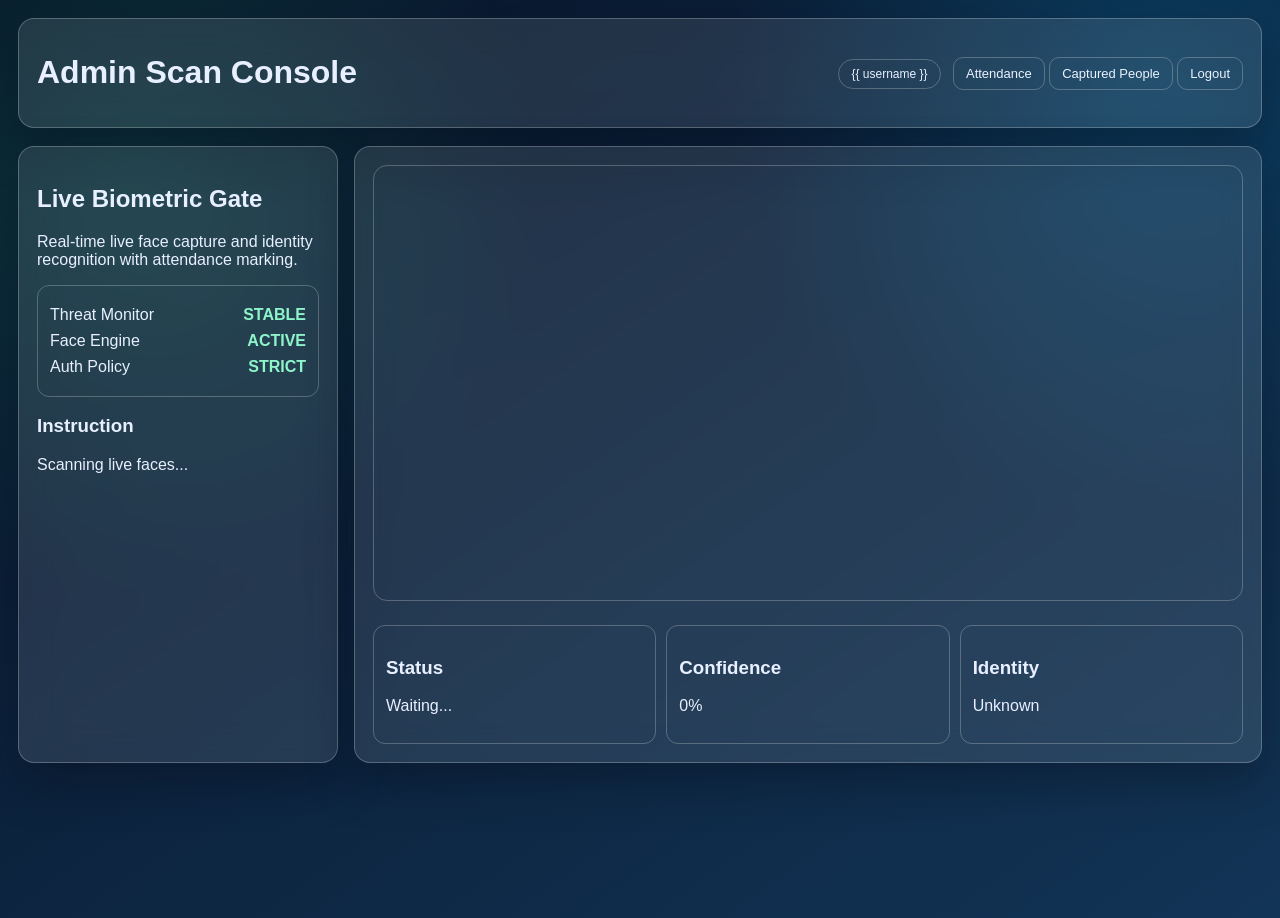
==== templates/index.html @ cda9bb8e "Add files via upload" ====
<!DOCTYPE html>
<html lang="en">
<head>
<meta charset="UTF-8">
<meta name="viewport" content="width=device-width, initial-scale=1.0">
<title>Admin Scan Console</title>
<link rel="stylesheet" href="/static/style.css">
</head>
<body>
<header class="topbar glass">
  <h1>Admin Scan Console</h1>
  <div>
    <span class="chip">{{ username }}</span>
    <a class="btn-link" href="/admin/attendance">Attendance</a>
    <a class="btn-link" href="/admin/people">Captured People</a>
    <a class="btn-link" href="/logout">Logout</a>
  </div>
</header>

<div class="main-container">
  <aside class="left-panel glass">
    <h2>Live Biometric Gate</h2>
    <p>Real-time live face capture and identity recognition with attendance marking.</p>
    <div class="info-card">
      <div class="metric"><span>Threat Monitor</span><span class="green">STABLE</span></div>
      <div class="metric"><span>Face Engine</span><span class="green">ACTIVE</span></div>
      <div class="metric"><span>Auth Policy</span><span class="green">STRICT</span></div>
    </div>
    <div class="instruction">
      <h3>Instruction</h3>
      <p id="instructionText">Scanning live faces...</p>
    </div>
  </aside>

  <section class="right-panel glass">
    <div class="camera-container">
      <video id="video" autoplay playsinline></video>
      <canvas id="overlay"></canvas>
    </div>
    <div class="bottom-panel">
      <div class="status-box"><h3>Status</h3><p id="statusText">Waiting...</p></div>
      <div class="status-box"><h3>Confidence</h3><p id="confidenceText">0%</p></div>
      <div class="status-box"><h3>Identity</h3><p id="userText">Unknown</p></div>
    </div>
  </section>
</div>

<script src="/static/app.js"></script>
</body>
</html>
---- static/style.css ----
:root {
  --bg-1: #071428;
  --bg-2: #123456;
  --surface: rgba(255, 255, 255, 0.1);
  --surface-solid: #f7fafc;
  --line: rgba(255, 255, 255, 0.24);
  --ink: #e8f0ff;
  --ink-dark: #1d2a36;
  --muted: #9bb0cc;
  --brand: #25c38b;
  --brand-2: #08a1e3;
  --danger: #ff6b6b;
}

* { box-sizing: border-box; }

body {
  margin: 0;
  min-height: 100vh;
  font-family: "Aptos", "Segoe UI", sans-serif;
  color: var(--ink);
  background:
    radial-gradient(circle at 10% 20%, rgba(37, 195, 139, 0.16), transparent 30%),
    radial-gradient(circle at 90% 10%, rgba(8, 161, 227, 0.2), transparent 30%),
    linear-gradient(145deg, var(--bg-1), var(--bg-2));
}

.glass {
  backdrop-filter: blur(18px);
  background: var(--surface);
  border: 1px solid var(--line);
  box-shadow: 0 20px 46px rgba(4, 12, 26, 0.38);
}

.auth-body { display: grid; place-items: center; padding: 20px; }

.auth-grid {
  width: min(1100px, 95vw);
  display: grid;
  grid-template-columns: 1.2fr 0.9fr;
  gap: 22px;
}

.brand-panel, .auth-panel {
  border-radius: 24px;
  padding: 34px;
}

.eyebrow {
  letter-spacing: 1.8px;
  font-size: 12px;
  color: #b7c8e2;
  margin: 0 0 12px;
}

.brand-panel h1 { margin: 0; font-size: 44px; line-height: 1.05; }
.lead { color: #ccdcf4; max-width: 54ch; }

.pill-row { margin-top: 24px; display: flex; gap: 10px; flex-wrap: wrap; }
.pill {
  border: 1px solid var(--line);
  border-radius: 999px;
  padding: 8px 12px;
  font-size: 12px;
  color: #dce8ff;
}

.auth-panel h2 { margin: 0 0 8px; }

label { display: block; margin: 12px 0 6px; font-weight: 600; color: #deebff; }

input {
  width: 100%;
  padding: 12px;
  border-radius: 12px;
  border: 1px solid #7e97ba;
  background: rgba(13, 29, 50, 0.66);
  color: #eef5ff;
}

.password-wrap {
  position: relative;
}

.password-wrap input {
  padding-right: 44px;
}

.eye-btn {
  position: absolute;
  right: 8px;
  top: 50%;
  transform: translateY(-50%);
  width: 30px;
  height: 30px;
  border-radius: 8px;
  border: 1px solid rgba(255, 255, 255, 0.35);
  background: rgba(255, 255, 255, 0.12);
  color: #ffffff;
  font-size: 16px;
  cursor: pointer;
  display: grid;
  place-items: center;
  padding: 0;
}

.eye-btn.active-eye {
  border-color: #66e0bd;
  background: rgba(102, 224, 189, 0.2);
}

.btn-primary {
  width: 100%;
  margin-top: 18px;
  border: none;
  border-radius: 12px;
  padding: 12px;
  font-weight: 700;
  color: #03241a;
  background: linear-gradient(90deg, var(--brand), #66e0bd);
  cursor: pointer;
}

.muted { color: var(--muted); }
.small { font-size: 13px; }
.error { color: #ffd1d1; background: rgba(255, 76, 76, 0.24); padding: 10px; border-radius: 10px; }
.auth-linkline {
  margin-top: 12px;
  margin-bottom: 0;
  font-size: 14px;
}

.auth-linkline a {
  color: #ffffff;
  font-weight: 800;
  text-decoration: underline;
  text-decoration-thickness: 2px;
  text-underline-offset: 3px;
}

.role-switch { margin-top: 14px; display: flex; gap: 10px; }
.role-switch a,
.btn-link {
  text-decoration: none;
  color: #eaf2ff;
  border: 1px solid var(--line);
  border-radius: 10px;
  padding: 8px 12px;
  font-size: 13px;
}
.role-switch a.active { background: rgba(37, 195, 139, 0.24); border-color: #47e2b0; }

.topbar {
  margin: 18px;
  border-radius: 16px;
  padding: 14px 18px;
  display: flex;
  justify-content: space-between;
  align-items: center;
}

.main-container, .register-layout, .attendance-grid {
  padding: 0 18px 18px;
  display: grid;
  gap: 16px;
}

.main-container { grid-template-columns: 320px 1fr; }
.register-layout, .attendance-grid { grid-template-columns: 1fr 1.2fr; }

.left-panel, .right-panel, .card {
  border-radius: 16px;
  padding: 18px;
}

.info-card, .status-box, .saved-details {
  margin-top: 12px;
  border: 1px solid var(--line);
  border-radius: 12px;
  padding: 12px;
}

.metric { display: flex; justify-content: space-between; margin: 8px 0; }
.green { color: #8ef5cb; font-weight: 700; }

.camera-container {
  position: relative;
  border: 1px solid var(--line);
  border-radius: 14px;
  overflow: hidden;
}

video, canvas { width: 100%; display: block; }
#overlay { position: absolute; left: 0; top: 0; }
.bottom-panel { display: grid; grid-template-columns: repeat(3, 1fr); gap: 10px; margin-top: 12px; }

table {
  width: 100%;
  border-collapse: collapse;
  color: #eaf2ff;
}

th, td {
  border-bottom: 1px solid rgba(255,255,255,0.2);
  text-align: left;
  padding: 10px;
  font-size: 14px;
}

.chip {
  border: 1px solid var(--line);
  border-radius: 99px;
  padding: 7px 12px;
  font-size: 12px;
  margin-right: 8px;
}

.hidden { display: none; }

@media (max-width: 980px) {
  .auth-grid, .main-container, .register-layout, .attendance-grid { grid-template-columns: 1fr; }
  .brand-panel h1 { font-size: 34px; }
}
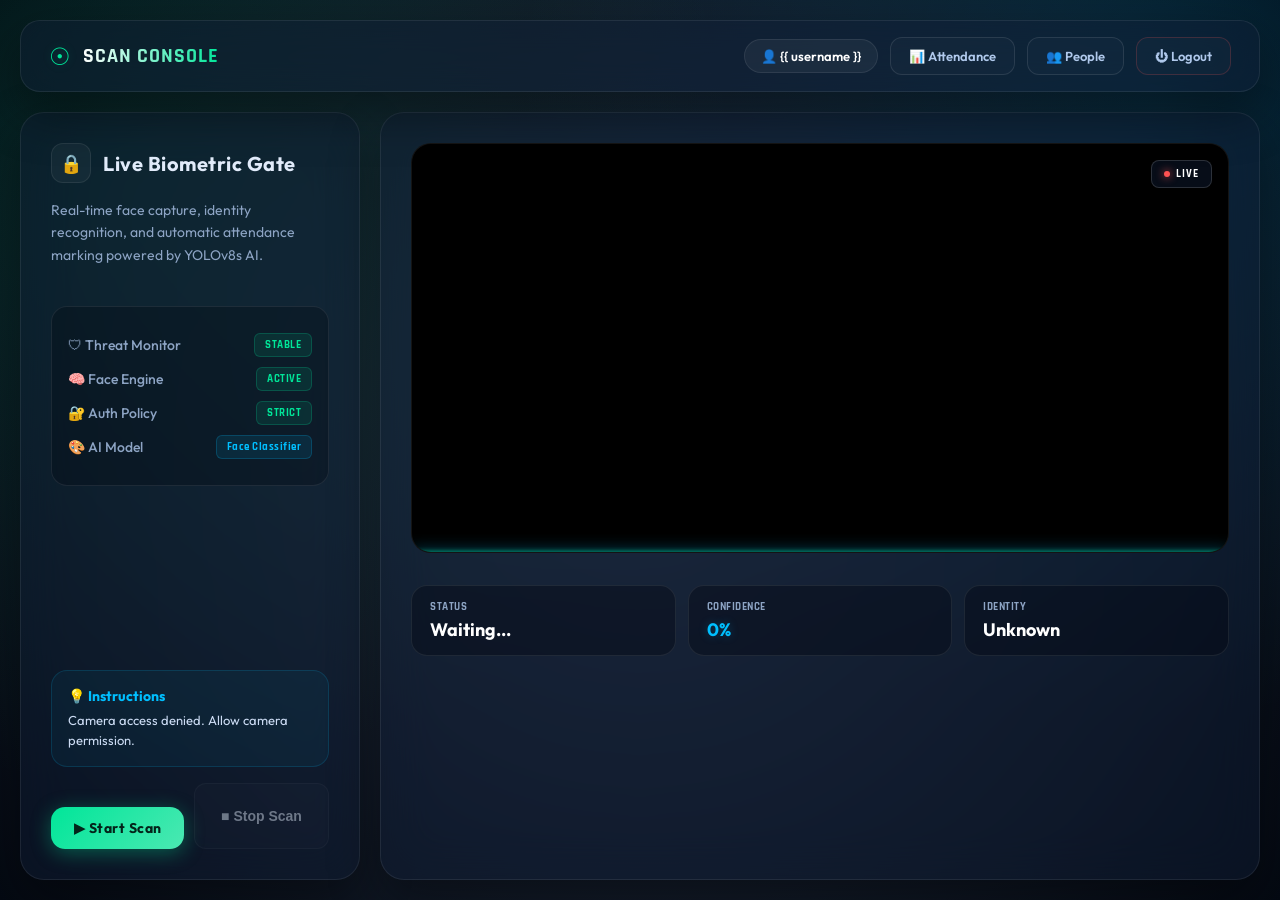
==== commit 4c612343: "feat: add full AegisAI source — YOLOv8s face classifier, liveness engine, Flask app" ====
--- a/templates/index.html
+++ b/templates/index.html
@@ -1,50 +1,79 @@
-<!DOCTYPE html>
-<html lang="en">
-<head>
-<meta charset="UTF-8">
-<meta name="viewport" content="width=device-width, initial-scale=1.0">
-<title>Admin Scan Console</title>
-<link rel="stylesheet" href="/static/style.css">
-</head>
-<body>
-<header class="topbar glass">
-  <h1>Admin Scan Console</h1>
-  <div>
-    <span class="chip">{{ username }}</span>
-    <a class="btn-link" href="/admin/attendance">Attendance</a>
-    <a class="btn-link" href="/admin/people">Captured People</a>
-    <a class="btn-link" href="/logout">Logout</a>
-  </div>
-</header>
-
-<div class="main-container">
-  <aside class="left-panel glass">
-    <h2>Live Biometric Gate</h2>
-    <p>Real-time live face capture and identity recognition with attendance marking.</p>
-    <div class="info-card">
-      <div class="metric"><span>Threat Monitor</span><span class="green">STABLE</span></div>
-      <div class="metric"><span>Face Engine</span><span class="green">ACTIVE</span></div>
-      <div class="metric"><span>Auth Policy</span><span class="green">STRICT</span></div>
-    </div>
-    <div class="instruction">
-      <h3>Instruction</h3>
-      <p id="instructionText">Scanning live faces...</p>
-    </div>
-  </aside>
-
-  <section class="right-panel glass">
-    <div class="camera-container">
-      <video id="video" autoplay playsinline></video>
-      <canvas id="overlay"></canvas>
-    </div>
-    <div class="bottom-panel">
-      <div class="status-box"><h3>Status</h3><p id="statusText">Waiting...</p></div>
-      <div class="status-box"><h3>Confidence</h3><p id="confidenceText">0%</p></div>
-      <div class="status-box"><h3>Identity</h3><p id="userText">Unknown</p></div>
-    </div>
-  </section>
-</div>
-
-<script src="/static/app.js"></script>
-</body>
-</html>
+<!DOCTYPE html>
+<html lang="en">
+<head>
+<meta charset="UTF-8">
+<meta name="viewport" content="width=device-width, initial-scale=1.0">
+<meta name="description" content="AegisAI Admin Scan Console - Real-time biometric face authentication dashboard">
+<title>Scan Console | AegisAI FaceAuth</title>
+<link rel="stylesheet" href="/static/style.css">
+</head>
+<body>
+<header class="topbar glass">
+  <div class="topbar-brand">
+    <span class="topbar-icon">&#9737;</span>
+    <h1>Scan Console</h1>
+  </div>
+  <nav class="topbar-nav">
+    <span class="chip">&#128100; {{ username }}</span>
+    <a class="btn-link" href="/admin/attendance">&#128202; Attendance</a>
+    <a class="btn-link" href="/admin/people">&#128101; People</a>
+    <a class="btn-link btn-link-danger" href="/logout">&#9211; Logout</a>
+  </nav>
+</header>
+
+<div class="main-container">
+  <aside class="left-panel glass">
+    <div class="panel-header">
+      <span class="panel-icon">&#128274;</span>
+      <h2>Live Biometric Gate</h2>
+    </div>
+    <p class="panel-desc">Real-time face capture, identity recognition, and automatic attendance marking powered by YOLOv8s AI.</p>
+
+    <div class="info-card">
+      <div class="metric"><span class="metric-label">&#128737; Threat Monitor</span><span class="metric-badge badge-green">STABLE</span></div>
+      <div class="metric"><span class="metric-label">&#129504; Face Engine</span><span class="metric-badge badge-green">ACTIVE</span></div>
+      <div class="metric"><span class="metric-label">&#128272; Auth Policy</span><span class="metric-badge badge-green">STRICT</span></div>
+      <div class="metric"><span class="metric-label">&#127912; AI Model</span><span class="metric-badge badge-cyan">Face Classifier</span></div>
+    </div>
+
+    <div class="instruction-card">
+      <h3>&#128161; Instructions</h3>
+      <p id="instructionText">Press Start to begin face scanning.</p>
+    </div>
+
+    <div class="scan-controls">
+      <button class="btn-primary btn-scan" id="startScanBtn" type="button">&#9654; Start Scan</button>
+      <button class="btn-secondary btn-scan" id="stopScanBtn" type="button" disabled>&#9632; Stop Scan</button>
+    </div>
+  </aside>
+
+  <section class="right-panel glass">
+    <div id="trainingBanner" class="training-banner hidden">
+      <span class="pulse-dot"></span>
+      YOLOv8s Face Engine training in progress &mdash; model will auto-reload in ~45s...
+    </div>
+    <div class="camera-container">
+      <video id="video" autoplay playsinline></video>
+      <canvas id="overlay"></canvas>
+      <div class="camera-badge glass">LIVE</div>
+    </div>
+    <div class="bottom-panel">
+      <div class="status-box">
+        <div class="status-label">Status</div>
+        <div class="status-value" id="statusText">Waiting...</div>
+      </div>
+      <div class="status-box">
+        <div class="status-label">Confidence</div>
+        <div class="status-value status-value-accent" id="confidenceText">0%</div>
+      </div>
+      <div class="status-box">
+        <div class="status-label">Identity</div>
+        <div class="status-value" id="userText">Unknown</div>
+      </div>
+    </div>
+  </section>
+</div>
+
+<script src="/static/app.js"></script>
+</body>
+</html>
--- a/static/style.css
+++ b/static/style.css
@@ -1,81 +1,181 @@
+@import url('https://fonts.googleapis.com/css2?family=Outfit:wght@300;400;500;600;700;800&family=Rajdhani:wght@500;600;700&display=swap');
+
 :root {
-  --bg-1: #071428;
-  --bg-2: #123456;
-  --surface: rgba(255, 255, 255, 0.1);
-  --surface-solid: #f7fafc;
-  --line: rgba(255, 255, 255, 0.24);
-  --ink: #e8f0ff;
-  --ink-dark: #1d2a36;
-  --muted: #9bb0cc;
-  --brand: #25c38b;
-  --brand-2: #08a1e3;
-  --danger: #ff6b6b;
-}
-
-* { box-sizing: border-box; }
+  --bg-1: #060d19;
+  --bg-2: #0b192e;
+  --surface: rgba(16, 30, 54, 0.45);
+  --surface-solid: #0d1e36;
+  --line: rgba(255, 255, 255, 0.08);
+  --ink: #e2ecfb;
+  --ink-dark: #070d19;
+  --muted: #8da4c4;
+  --brand: #00e699;
+  --brand-2: #00bfff;
+  --danger: #ff5252;
+  --glow-brand: rgba(0, 230, 153, 0.25);
+  --glow-brand-2: rgba(0, 191, 255, 0.25);
+  --glow-danger: rgba(255, 82, 82, 0.25);
+}
+
+/* Custom Scrollbar */
+::-webkit-scrollbar {
+  width: 8px;
+  height: 8px;
+}
+::-webkit-scrollbar-track {
+  background: var(--bg-1);
+}
+::-webkit-scrollbar-thumb {
+  background: var(--surface-solid);
+  border-radius: 4px;
+  border: 1px solid var(--line);
+}
+::-webkit-scrollbar-thumb:hover {
+  background: var(--brand-2);
+}
+
+* { 
+  box-sizing: border-box; 
+  margin: 0;
+  padding: 0;
+}
 
 body {
-  margin: 0;
   min-height: 100vh;
-  font-family: "Aptos", "Segoe UI", sans-serif;
+  font-family: "Outfit", "Segoe UI", sans-serif;
   color: var(--ink);
   background:
-    radial-gradient(circle at 10% 20%, rgba(37, 195, 139, 0.16), transparent 30%),
-    radial-gradient(circle at 90% 10%, rgba(8, 161, 227, 0.2), transparent 30%),
-    linear-gradient(145deg, var(--bg-1), var(--bg-2));
-}
-
+    radial-gradient(circle at 10% 20%, rgba(0, 230, 153, 0.12), transparent 45%),
+    radial-gradient(circle at 90% 10%, rgba(0, 191, 255, 0.15), transparent 45%),
+    radial-gradient(circle at 50% 50%, rgba(11, 25, 46, 0.9), #040912);
+  display: flex;
+  flex-direction: column;
+  overflow-x: hidden;
+}
+
+/* Glassmorphism base */
 .glass {
-  backdrop-filter: blur(18px);
+  backdrop-filter: blur(24px);
+  -webkit-backdrop-filter: blur(24px);
   background: var(--surface);
   border: 1px solid var(--line);
-  box-shadow: 0 20px 46px rgba(4, 12, 26, 0.38);
-}
-
-.auth-body { display: grid; place-items: center; padding: 20px; }
+  box-shadow: 0 20px 50px rgba(0, 0, 0, 0.4);
+  transition: all 0.35s cubic-bezier(0.16, 1, 0.3, 1);
+}
+
+/* Auth Screens */
+.auth-body { 
+  display: grid; 
+  place-items: center; 
+  padding: 20px; 
+  min-height: 100vh; 
+}
 
 .auth-grid {
   width: min(1100px, 95vw);
   display: grid;
-  grid-template-columns: 1.2fr 0.9fr;
-  gap: 22px;
+  grid-template-columns: 1.1fr 0.9fr;
+  gap: 24px;
 }
 
 .brand-panel, .auth-panel {
-  border-radius: 24px;
-  padding: 34px;
+  border-radius: 28px;
+  padding: 42px;
+  display: flex;
+  flex-direction: column;
+  justify-content: center;
+}
+
+.brand-panel {
+  border: 1px solid rgba(0, 230, 153, 0.2);
+  box-shadow: 0 0 40px rgba(0, 230, 153, 0.05);
 }
 
 .eyebrow {
-  letter-spacing: 1.8px;
+  letter-spacing: 2px;
+  font-size: 11px;
+  font-weight: 700;
+  color: var(--brand);
+  margin: 0 0 16px;
+  font-family: 'Rajdhani', sans-serif;
+  text-transform: uppercase;
+}
+
+.brand-panel h1 { 
+  margin: 0 0 16px; 
+  font-size: 48px; 
+  line-height: 1.1; 
+  font-weight: 800; 
+  background: linear-gradient(135deg, #ffffff 40%, var(--brand) 100%);
+  -webkit-background-clip: text;
+  -webkit-text-fill-color: transparent;
+}
+
+.lead { 
+  color: #ccdcf4; 
+  max-width: 54ch; 
+  font-size: 16px; 
+  line-height: 1.6; 
+  margin-bottom: 12px;
+}
+
+.pill-row { 
+  margin-top: 28px; 
+  display: flex; 
+  gap: 10px; 
+  flex-wrap: wrap; 
+}
+
+.pill {
+  border: 1px solid var(--line);
+  background: rgba(255, 255, 255, 0.02);
+  border-radius: 999px;
+  padding: 8px 16px;
   font-size: 12px;
-  color: #b7c8e2;
-  margin: 0 0 12px;
-}
-
-.brand-panel h1 { margin: 0; font-size: 44px; line-height: 1.05; }
-.lead { color: #ccdcf4; max-width: 54ch; }
-
-.pill-row { margin-top: 24px; display: flex; gap: 10px; flex-wrap: wrap; }
-.pill {
-  border: 1px solid var(--line);
-  border-radius: 999px;
-  padding: 8px 12px;
-  font-size: 12px;
-  color: #dce8ff;
-}
-
-.auth-panel h2 { margin: 0 0 8px; }
-
-label { display: block; margin: 12px 0 6px; font-weight: 600; color: #deebff; }
+  color: #ccdcf4;
+  font-weight: 500;
+  transition: all 0.2s ease;
+}
+
+.pill:hover {
+  background: rgba(0, 230, 153, 0.08);
+  border-color: rgba(0, 230, 153, 0.3);
+  color: #ffffff;
+  box-shadow: 0 0 12px rgba(0, 230, 153, 0.2);
+}
+
+.auth-panel h2 { 
+  margin: 0 0 6px; 
+  font-weight: 700; 
+  font-size: 28px; 
+}
+
+label { 
+  display: block; 
+  margin: 16px 0 6px; 
+  font-weight: 600; 
+  color: #ccdcf4; 
+  font-size: 13px; 
+  letter-spacing: 0.5px; 
+}
 
 input {
   width: 100%;
-  padding: 12px;
-  border-radius: 12px;
-  border: 1px solid #7e97ba;
-  background: rgba(13, 29, 50, 0.66);
-  color: #eef5ff;
+  padding: 14px 16px;
+  border-radius: 14px;
+  border: 1px solid rgba(255, 255, 255, 0.15);
+  background: rgba(4, 9, 18, 0.7);
+  color: #ffffff;
+  font-family: inherit;
+  font-size: 14px;
+  transition: all 0.25s ease;
+}
+
+input:focus {
+  outline: none;
+  border-color: var(--brand);
+  box-shadow: 0 0 16px var(--glow-brand);
+  background: rgba(4, 9, 18, 0.9);
 }
 
 .password-wrap {
@@ -83,141 +183,884 @@
 }
 
 .password-wrap input {
-  padding-right: 44px;
+  padding-right: 48px;
 }
 
 .eye-btn {
   position: absolute;
-  right: 8px;
+  right: 10px;
   top: 50%;
   transform: translateY(-50%);
-  width: 30px;
-  height: 30px;
-  border-radius: 8px;
-  border: 1px solid rgba(255, 255, 255, 0.35);
-  background: rgba(255, 255, 255, 0.12);
+  width: 32px;
+  height: 32px;
+  border-radius: 10px;
+  border: 1px solid rgba(255, 255, 255, 0.12);
+  background: rgba(255, 255, 255, 0.05);
   color: #ffffff;
   font-size: 16px;
   cursor: pointer;
   display: grid;
   place-items: center;
   padding: 0;
+  transition: all 0.2s ease;
+}
+
+.eye-btn:hover {
+  background: rgba(255, 255, 255, 0.12);
+  border-color: rgba(255, 255, 255, 0.25);
 }
 
 .eye-btn.active-eye {
-  border-color: #66e0bd;
-  background: rgba(102, 224, 189, 0.2);
+  border-color: var(--brand);
+  background: rgba(0, 230, 153, 0.15);
+  color: var(--brand);
+  box-shadow: 0 0 8px rgba(0, 230, 153, 0.3);
 }
 
 .btn-primary {
   width: 100%;
-  margin-top: 18px;
+  margin-top: 24px;
   border: none;
-  border-radius: 12px;
-  padding: 12px;
-  font-weight: 700;
+  border-radius: 14px;
+  padding: 15px;
+  font-weight: 700;
+  font-size: 15px;
   color: #03241a;
-  background: linear-gradient(90deg, var(--brand), #66e0bd);
+  background: linear-gradient(135deg, var(--brand), #4be8b2);
   cursor: pointer;
+  transition: all 0.3s cubic-bezier(0.16, 1, 0.3, 1);
+  box-shadow: 0 4px 20px rgba(0, 230, 153, 0.35);
+  font-family: inherit;
+  letter-spacing: 0.5px;
+}
+
+.btn-primary:hover {
+  transform: translateY(-2px);
+  box-shadow: 0 8px 30px rgba(0, 230, 153, 0.55);
+}
+
+.btn-primary:active {
+  transform: translateY(1px);
 }
 
 .muted { color: var(--muted); }
 .small { font-size: 13px; }
-.error { color: #ffd1d1; background: rgba(255, 76, 76, 0.24); padding: 10px; border-radius: 10px; }
+.error { 
+  color: #ffcccc; 
+  background: rgba(255, 82, 82, 0.18); 
+  padding: 12px; 
+  border-radius: 12px; 
+  border: 1px solid rgba(255, 82, 82, 0.3); 
+  font-size: 14px; 
+  margin: 12px 0; 
+}
+
 .auth-linkline {
-  margin-top: 12px;
+  margin-top: 14px;
   margin-bottom: 0;
+  font-size: 13px;
+  text-align: center;
+}
+
+.auth-linkline a {
+  color: #b0c9ec;
+  font-weight: 600;
+  text-decoration: none;
+  transition: color 0.2s ease;
+}
+
+.auth-linkline a:hover {
+  color: #ffffff;
+  text-decoration: underline;
+  text-underline-offset: 3px;
+}
+
+.role-switch { 
+  margin-top: 20px; 
+  display: flex; 
+  gap: 10px; 
+  justify-content: center; 
+}
+
+.role-switch a, .btn-link {
+  text-decoration: none;
+  color: #b0c9ec;
+  border: 1px solid rgba(255, 255, 255, 0.1);
+  border-radius: 12px;
+  padding: 10px 18px;
+  font-size: 13px;
+  font-weight: 600;
+  background: rgba(255, 255, 255, 0.02);
+  transition: all 0.25s ease;
+  display: inline-flex;
+  align-items: center;
+  gap: 8px;
+}
+
+.role-switch a:hover, .btn-link:hover {
+  border-color: var(--brand-2);
+  color: #ffffff;
+  background: rgba(0, 191, 255, 0.08);
+  box-shadow: 0 0 12px var(--glow-brand-2);
+}
+
+.role-switch a.active {
+  background: rgba(0, 230, 153, 0.12);
+  border-color: var(--brand);
+  color: #ffffff;
+  box-shadow: 0 0 12px rgba(0, 230, 153, 0.25);
+}
+
+.btn-link-danger {
+  border-color: rgba(255, 82, 82, 0.2) !important;
+}
+
+.btn-link-danger:hover {
+  border-color: var(--danger) !important;
+  background: rgba(255, 82, 82, 0.1) !important;
+  box-shadow: 0 0 12px var(--glow-danger) !important;
+}
+
+/* Topbar Header styling */
+.topbar {
+  margin: 20px;
+  border-radius: 20px;
+  padding: 16px 28px;
+  display: flex;
+  justify-content: space-between;
+  align-items: center;
+  z-index: 10;
+}
+
+.topbar-brand {
+  display: flex;
+  align-items: center;
+  gap: 12px;
+}
+
+.topbar-icon {
+  font-size: 24px;
+  color: var(--brand);
+  text-shadow: 0 0 10px var(--glow-brand);
+}
+
+.topbar-brand h1 {
+  font-size: 20px;
+  font-weight: 700;
+  font-family: 'Rajdhani', sans-serif;
+  letter-spacing: 1px;
+  text-transform: uppercase;
+  background: linear-gradient(90deg, #fff, var(--brand));
+  -webkit-background-clip: text;
+  -webkit-text-fill-color: transparent;
+}
+
+.topbar-nav {
+  display: flex;
+  align-items: center;
+  gap: 12px;
+}
+
+.chip {
+  border: 1px solid var(--line);
+  background: rgba(255, 255, 255, 0.05);
+  border-radius: 99px;
+  padding: 8px 16px;
+  font-size: 13px;
+  color: #ffffff;
+  font-weight: 600;
+  display: inline-flex;
+  align-items: center;
+  gap: 6px;
+}
+
+/* Layout Grids */
+.main-container, .register-layout, .attendance-grid, .people-grid {
+  padding: 0 20px 20px;
+  display: grid;
+  gap: 20px;
+  flex: 1;
+}
+
+.main-container { grid-template-columns: 340px 1fr; }
+.register-layout, .attendance-grid { grid-template-columns: 1fr 1.2fr; }
+.people-grid { grid-template-columns: 1fr; }
+
+/* Panels & Cards */
+.left-panel, .right-panel, .card {
+  border-radius: 24px;
+  padding: 30px;
+  display: flex;
+  flex-direction: column;
+}
+
+.card-header, .panel-header {
+  display: flex;
+  align-items: center;
+  gap: 12px;
+  margin-bottom: 16px;
+}
+
+.card-icon, .panel-icon {
+  width: 40px;
+  height: 40px;
+  border-radius: 12px;
+  background: rgba(255, 255, 255, 0.04);
+  border: 1px solid var(--line);
+  display: grid;
+  place-items: center;
+  font-size: 18px;
+}
+
+.card-icon-green {
+  border-color: rgba(0, 230, 153, 0.2);
+  color: var(--brand);
+}
+
+.card-icon-red {
+  border-color: rgba(255, 82, 82, 0.2);
+  color: var(--danger);
+}
+
+.card-header h2, .panel-header h2 {
+  font-size: 20px;
+  font-weight: 700;
+  letter-spacing: 0.5px;
+}
+
+.panel-desc {
   font-size: 14px;
-}
-
-.auth-linkline a {
-  color: #ffffff;
-  font-weight: 800;
-  text-decoration: underline;
-  text-decoration-thickness: 2px;
-  text-underline-offset: 3px;
-}
-
-.role-switch { margin-top: 14px; display: flex; gap: 10px; }
-.role-switch a,
-.btn-link {
-  text-decoration: none;
-  color: #eaf2ff;
-  border: 1px solid var(--line);
-  border-radius: 10px;
-  padding: 8px 12px;
+  color: var(--muted);
+  line-height: 1.6;
+  margin-bottom: 24px;
+}
+
+/* Info metrics styling */
+.info-card, .status-box, .saved-details {
+  margin-top: 16px;
+  border: 1px solid var(--line);
+  border-radius: 16px;
+  padding: 16px;
+  background: rgba(4, 9, 18, 0.3);
+}
+
+.metric { 
+  display: flex; 
+  justify-content: space-between; 
+  align-items: center;
+  margin: 10px 0; 
+  font-size: 14px;
+}
+
+.metric-label {
+  color: var(--muted);
+  font-weight: 500;
+}
+
+.metric-badge {
+  font-size: 11px;
+  font-weight: 700;
+  padding: 4px 10px;
+  border-radius: 6px;
+  font-family: 'Rajdhani', sans-serif;
+  letter-spacing: 0.5px;
+}
+
+.badge-green {
+  background: rgba(0, 230, 153, 0.1);
+  color: var(--brand);
+  border: 1px solid rgba(0, 230, 153, 0.2);
+}
+
+.badge-cyan {
+  background: rgba(0, 191, 255, 0.1);
+  color: var(--brand-2);
+  border: 1px solid rgba(0, 191, 255, 0.2);
+}
+
+.green { 
+  color: var(--brand); 
+  font-weight: 700; 
+}
+
+/* Instruction box */
+.instruction-card {
+  margin-top: auto;
+  padding: 16px;
+  background: rgba(0, 191, 255, 0.05);
+  border: 1px solid rgba(0, 191, 255, 0.15);
+  border-radius: 16px;
+}
+
+.instruction-card h3 {
+  font-size: 14px;
+  color: var(--brand-2);
+  margin-bottom: 6px;
+  font-weight: 700;
+}
+
+.instruction-card p {
   font-size: 13px;
-}
-.role-switch a.active { background: rgba(37, 195, 139, 0.24); border-color: #47e2b0; }
-
-.topbar {
-  margin: 18px;
+  color: #ccdcf4;
+  line-height: 1.5;
+}
+
+/* Biometric Scanner view */
+.camera-container {
+  position: relative;
+  border: 1px solid var(--line);
+  border-radius: 20px;
+  overflow: hidden;
+  box-shadow: inset 0 0 40px rgba(0, 0, 0, 0.6);
+  background: #000;
+}
+
+video, canvas { 
+  width: 100%; 
+  display: block; 
+}
+
+#overlay { 
+  position: absolute; 
+  left: 0; 
+  top: 0; 
+  pointer-events: none;
+}
+
+/* Custom Holographic Scan Laser overlay */
+.camera-container::after {
+  content: "";
+  position: absolute;
+  left: 0;
+  right: 0;
+  height: 3px;
+  background: linear-gradient(90deg, transparent, var(--brand-2), var(--brand), var(--brand-2), transparent);
+  box-shadow: 0 0 15px var(--brand-2), 0 0 5px var(--brand);
+  animation: laser-scan 3.5s infinite linear;
+  pointer-events: none;
+}
+
+@keyframes laser-scan {
+  0% { top: 0%; opacity: 0; }
+  5% { opacity: 0.8; }
+  95% { opacity: 0.8; }
+  100% { top: 100%; opacity: 0; }
+}
+
+.camera-badge {
+  position: absolute;
+  top: 16px;
+  right: 16px;
+  padding: 6px 12px;
+  border-radius: 8px;
+  font-size: 11px;
+  font-weight: 700;
+  font-family: 'Rajdhani', sans-serif;
+  letter-spacing: 1px;
+  color: #fff;
+  border-color: rgba(255, 255, 255, 0.15);
+  box-shadow: 0 4px 12px rgba(0, 0, 0, 0.35);
+  display: flex;
+  align-items: center;
+  gap: 6px;
+}
+
+.camera-badge::before {
+  content: "";
+  width: 6px;
+  height: 6px;
+  background-color: var(--danger);
+  border-radius: 50%;
+  display: inline-block;
+  box-shadow: 0 0 8px var(--danger);
+  animation: blink-dot 1s infinite ease-in-out;
+}
+
+/* Status block under camera */
+.bottom-panel { 
+  display: grid; 
+  grid-template-columns: repeat(3, 1fr); 
+  gap: 12px; 
+  margin-top: 16px; 
+}
+
+.status-box {
+  background: rgba(4, 9, 18, 0.4);
+  border: 1px solid var(--line);
   border-radius: 16px;
   padding: 14px 18px;
-  display: flex;
-  justify-content: space-between;
-  align-items: center;
-}
-
-.main-container, .register-layout, .attendance-grid {
-  padding: 0 18px 18px;
+  transition: all 0.3s ease;
+}
+
+.status-box:hover {
+  border-color: var(--line);
+  background: rgba(16, 30, 54, 0.55);
+}
+
+.status-label {
+  font-size: 11px;
+  font-weight: 700;
+  font-family: 'Rajdhani', sans-serif;
+  text-transform: uppercase;
+  color: var(--muted);
+  letter-spacing: 0.5px;
+  margin-bottom: 4px;
+}
+
+.status-value {
+  font-size: 18px;
+  font-weight: 700;
+  color: #ffffff;
+}
+
+.status-value-accent {
+  color: var(--brand-2);
+  text-shadow: 0 0 10px var(--glow-brand-2);
+}
+
+/* Stage System styling */
+.stage-list {
+  display: flex;
+  flex-direction: column;
+  gap: 12px;
+  margin-bottom: 24px;
+}
+
+.stage-item {
+  display: flex;
+  align-items: center;
+  gap: 16px;
+  padding: 14px;
+  border-radius: 14px;
+  background: rgba(255, 255, 255, 0.02);
+  border: 1px solid var(--line);
+  transition: all 0.3s cubic-bezier(0.16, 1, 0.3, 1);
+}
+
+.stage-item:hover {
+  background: rgba(255, 255, 255, 0.04);
+}
+
+.stage-active {
+  background: rgba(0, 191, 255, 0.05);
+  border-color: rgba(0, 191, 255, 0.3);
+  box-shadow: 0 0 16px rgba(0, 191, 255, 0.1);
+  transform: translateX(4px);
+}
+
+.stage-num {
+  width: 32px;
+  height: 32px;
+  border-radius: 50%;
+  border: 1px solid var(--line);
+  background: rgba(255, 255, 255, 0.05);
   display: grid;
-  gap: 16px;
-}
-
-.main-container { grid-template-columns: 320px 1fr; }
-.register-layout, .attendance-grid { grid-template-columns: 1fr 1.2fr; }
-
-.left-panel, .right-panel, .card {
+  place-items: center;
+  font-size: 14px;
+  font-weight: 700;
+  font-family: 'Rajdhani', sans-serif;
+  color: var(--muted);
+  transition: all 0.3s ease;
+}
+
+.stage-num-final {
+  border-color: rgba(0, 230, 153, 0.2);
+  color: var(--brand);
+}
+
+.stage-num-active {
+  background: var(--brand-2);
+  border-color: var(--brand-2);
+  color: var(--ink-dark);
+  box-shadow: 0 0 12px var(--glow-brand-2);
+}
+
+.badge-current {
+  display: inline-block;
+  background: rgba(0, 191, 255, 0.15);
+  border: 1px solid rgba(0, 191, 255, 0.3);
+  color: var(--brand-2);
+  font-size: 10px;
+  font-weight: 700;
+  padding: 2px 6px;
+  border-radius: 4px;
+  text-transform: uppercase;
+  margin-left: 8px;
+  letter-spacing: 0.5px;
+}
+
+.stage-message {
+  text-align: center;
+  font-size: 13px;
+  margin-top: 14px;
+  font-weight: 500;
+}
+
+/* Tables styling */
+.table-wrap {
+  width: 100%;
+  overflow-x: auto;
+  border: 1px solid var(--line);
   border-radius: 16px;
-  padding: 18px;
-}
-
-.info-card, .status-box, .saved-details {
-  margin-top: 12px;
-  border: 1px solid var(--line);
-  border-radius: 12px;
-  padding: 12px;
-}
-
-.metric { display: flex; justify-content: space-between; margin: 8px 0; }
-.green { color: #8ef5cb; font-weight: 700; }
-
-.camera-container {
-  position: relative;
-  border: 1px solid var(--line);
-  border-radius: 14px;
-  overflow: hidden;
-}
-
-video, canvas { width: 100%; display: block; }
-#overlay { position: absolute; left: 0; top: 0; }
-.bottom-panel { display: grid; grid-template-columns: repeat(3, 1fr); gap: 10px; margin-top: 12px; }
+  margin-top: 16px;
+  background: rgba(4, 9, 18, 0.25);
+}
 
 table {
   width: 100%;
   border-collapse: collapse;
   color: #eaf2ff;
-}
-
-th, td {
-  border-bottom: 1px solid rgba(255,255,255,0.2);
+  font-size: 14px;
+}
+
+th {
+  background: rgba(16, 30, 54, 0.5);
+  text-transform: uppercase;
+  font-family: 'Rajdhani', sans-serif;
+  font-weight: 700;
+  letter-spacing: 0.5px;
+  color: var(--muted);
+  border-bottom: 1px solid var(--line);
   text-align: left;
-  padding: 10px;
+  padding: 14px 18px;
+}
+
+td {
+  border-bottom: 1px solid var(--line);
+  padding: 14px 18px;
+  color: #eaf2ff;
+}
+
+tbody tr {
+  transition: all 0.2s ease;
+}
+
+tbody tr:hover {
+  background: rgba(255, 255, 255, 0.02);
+}
+
+.row-num {
+  font-family: 'Rajdhani', sans-serif;
+  font-weight: 600;
+  color: var(--muted);
+}
+
+.empty-row {
+  text-align: center;
+  color: var(--muted);
+  padding: 24px;
+  font-style: italic;
+}
+
+.count-badge {
+  display: inline-block;
+  font-size: 12px;
+  font-weight: 700;
+  padding: 2px 8px;
+  border-radius: 6px;
+  background: rgba(0, 230, 153, 0.15);
+  color: var(--brand);
+  border: 1px solid rgba(0, 230, 153, 0.3);
+  margin-left: 8px;
+  font-family: 'Rajdhani', sans-serif;
+}
+
+.count-badge-red {
+  background: rgba(255, 82, 82, 0.15);
+  color: var(--danger);
+  border: 1px solid rgba(255, 82, 82, 0.3);
+}
+
+/* Toolbar & table actions */
+.toolbar {
+  margin: 16px 24px 0;
+  padding: 14px 20px;
+  border-radius: 16px;
+  display: flex;
+  justify-content: space-between;
+  align-items: center;
+  gap: 16px;
+  flex-wrap: wrap;
+}
+
+.toolbar-info {
+  display: flex;
+  flex-direction: column;
+  gap: 2px;
+}
+
+.toolbar-label {
+  font-size: 11px;
+  font-weight: 700;
+  font-family: 'Rajdhani', sans-serif;
+  text-transform: uppercase;
+  color: var(--muted);
+  letter-spacing: 0.5px;
+}
+
+.toolbar-date {
+  font-size: 16px;
+  font-weight: 700;
+}
+
+.toolbar-actions {
+  display: flex;
+  gap: 10px;
+  flex-wrap: wrap;
+}
+
+.btn-action {
+  border: 1px solid var(--line);
+  border-radius: 10px;
+  padding: 10px 16px;
+  font-size: 13px;
+  font-weight: 600;
+  cursor: pointer;
+  text-decoration: none;
+  color: var(--ink);
+  background: rgba(255, 255, 255, 0.03);
+  transition: all 0.2s ease;
+}
+
+.btn-action:hover:not(:disabled) {
+  border-color: rgba(0, 230, 153, 0.35);
+  background: rgba(0, 230, 153, 0.08);
+}
+
+.btn-export {
+  border-color: rgba(0, 191, 255, 0.35);
+  color: var(--brand-2);
+}
+
+.btn-clear {
+  border-color: rgba(255, 82, 82, 0.35);
+  color: var(--danger);
+}
+
+.btn-clear:disabled {
+  opacity: 0.45;
+  cursor: not-allowed;
+}
+
+.action-cell {
+  white-space: nowrap;
+}
+
+.btn-icon {
+  border: 1px solid var(--line);
+  background: rgba(255, 255, 255, 0.03);
+  color: var(--ink);
+  border-radius: 8px;
+  width: 34px;
+  height: 34px;
+  cursor: pointer;
+  margin-right: 6px;
   font-size: 14px;
-}
-
-.chip {
-  border: 1px solid var(--line);
-  border-radius: 99px;
-  padding: 7px 12px;
+  transition: all 0.2s ease;
+}
+
+.btn-icon:hover {
+  background: rgba(255, 255, 255, 0.08);
+}
+
+.btn-edit:hover {
+  border-color: rgba(0, 191, 255, 0.4);
+  color: var(--brand-2);
+}
+
+.btn-delete:hover {
+  border-color: rgba(255, 82, 82, 0.4);
+  color: var(--danger);
+}
+
+/* Modal */
+.modal-overlay {
+  position: fixed;
+  inset: 0;
+  background: rgba(4, 9, 18, 0.75);
+  display: grid;
+  place-items: center;
+  z-index: 1000;
+  padding: 20px;
+}
+
+.modal {
+  width: min(440px, 95vw);
+  border-radius: 20px;
+  padding: 24px;
+}
+
+.modal-header {
+  display: flex;
+  justify-content: space-between;
+  align-items: center;
+  margin-bottom: 16px;
+}
+
+.modal-header h3 {
+  font-size: 20px;
+  font-weight: 700;
+}
+
+.modal-close {
+  border: none;
+  background: transparent;
+  color: var(--muted);
+  font-size: 28px;
+  cursor: pointer;
+  line-height: 1;
+}
+
+.modal label {
+  display: block;
   font-size: 12px;
-  margin-right: 8px;
-}
-
-.hidden { display: none; }
-
+  font-weight: 700;
+  font-family: 'Rajdhani', sans-serif;
+  text-transform: uppercase;
+  color: var(--muted);
+  margin: 12px 0 6px;
+  letter-spacing: 0.5px;
+}
+
+.modal input,
+.modal select {
+  width: 100%;
+  border: 1px solid var(--line);
+  border-radius: 10px;
+  padding: 12px 14px;
+  background: rgba(4, 9, 18, 0.5);
+  color: var(--ink);
+  font-size: 14px;
+  font-family: inherit;
+}
+
+.modal-person {
+  font-size: 15px;
+  font-weight: 600;
+  color: var(--brand-2);
+  margin-bottom: 4px;
+}
+
+.modal-actions {
+  display: flex;
+  justify-content: flex-end;
+  gap: 10px;
+  margin-top: 20px;
+}
+
+.btn-secondary {
+  border: 1px solid var(--line);
+  border-radius: 12px;
+  padding: 12px 20px;
+  background: rgba(255, 255, 255, 0.03);
+  color: var(--ink);
+  font-weight: 600;
+  cursor: pointer;
+  transition: all 0.2s ease;
+}
+
+.btn-secondary:hover:not(:disabled) {
+  background: rgba(255, 255, 255, 0.08);
+}
+
+.btn-secondary:disabled {
+  opacity: 0.45;
+  cursor: not-allowed;
+}
+
+/* Scan controls */
+.scan-controls {
+  display: flex;
+  gap: 10px;
+  margin-top: 16px;
+}
+
+.btn-scan {
+  flex: 1;
+  padding: 12px 16px;
+  font-size: 14px;
+}
+
+/* Toast notifications */
+.toast {
+  position: fixed;
+  bottom: 24px;
+  right: 24px;
+  background: rgba(0, 230, 153, 0.15);
+  border: 1px solid rgba(0, 230, 153, 0.35);
+  color: var(--brand);
+  padding: 14px 20px;
+  border-radius: 12px;
+  font-weight: 600;
+  font-size: 14px;
+  z-index: 1100;
+  box-shadow: 0 8px 24px rgba(0, 0, 0, 0.35);
+}
+
+.toast-error {
+  background: rgba(255, 82, 82, 0.15);
+  border-color: rgba(255, 82, 82, 0.35);
+  color: var(--danger);
+}
+
+/* Dynamic/State views */
+.hidden { 
+  display: none !important; 
+}
+
+/* Training notification banner */
+.training-banner {
+  background: linear-gradient(90deg, rgba(255, 152, 0, 0.15), rgba(255, 193, 7, 0.15));
+  border: 1px solid rgba(255, 152, 0, 0.4);
+  border-radius: 14px;
+  padding: 12px 18px;
+  color: #ffe0b2;
+  font-size: 13px;
+  margin-bottom: 16px;
+  display: flex;
+  align-items: center;
+  gap: 12px;
+  font-weight: 500;
+  box-shadow: 0 0 15px rgba(255, 152, 0, 0.1);
+  animation: pulse-banner 2.2s infinite ease-in-out;
+}
+
+.pulse-dot {
+  width: 8px;
+  height: 8px;
+  background-color: #ff9800;
+  border-radius: 50%;
+  display: inline-block;
+  box-shadow: 0 0 8px #ff9800;
+  animation: blink-dot 1.2s infinite ease-in-out;
+}
+
+@keyframes pulse-banner {
+  0% { box-shadow: 0 0 5px rgba(255, 152, 0, 0.1); border-color: rgba(255, 152, 0, 0.4); }
+  50% { box-shadow: 0 0 18px rgba(255, 152, 0, 0.3); border-color: rgba(255, 152, 0, 0.8); }
+  100% { box-shadow: 0 0 5px rgba(255, 152, 0, 0.1); border-color: rgba(255, 152, 0, 0.4); }
+}
+
+@keyframes blink-dot {
+  0%, 100% { opacity: 0.3; transform: scale(0.9); }
+  50% { opacity: 1.0; transform: scale(1.2); }
+}
+
+/* Responsive constraints */
 @media (max-width: 980px) {
-  .auth-grid, .main-container, .register-layout, .attendance-grid { grid-template-columns: 1fr; }
-  .brand-panel h1 { font-size: 34px; }
-}
+  .auth-grid, .main-container, .register-layout, .attendance-grid { 
+    grid-template-columns: 1fr; 
+  }
+  .brand-panel h1 { 
+    font-size: 34px; 
+  }
+  .topbar {
+    flex-direction: column;
+    gap: 16px;
+    padding: 16px;
+    align-items: stretch;
+  }
+  .topbar-nav {
+    justify-content: space-between;
+  }
+}
